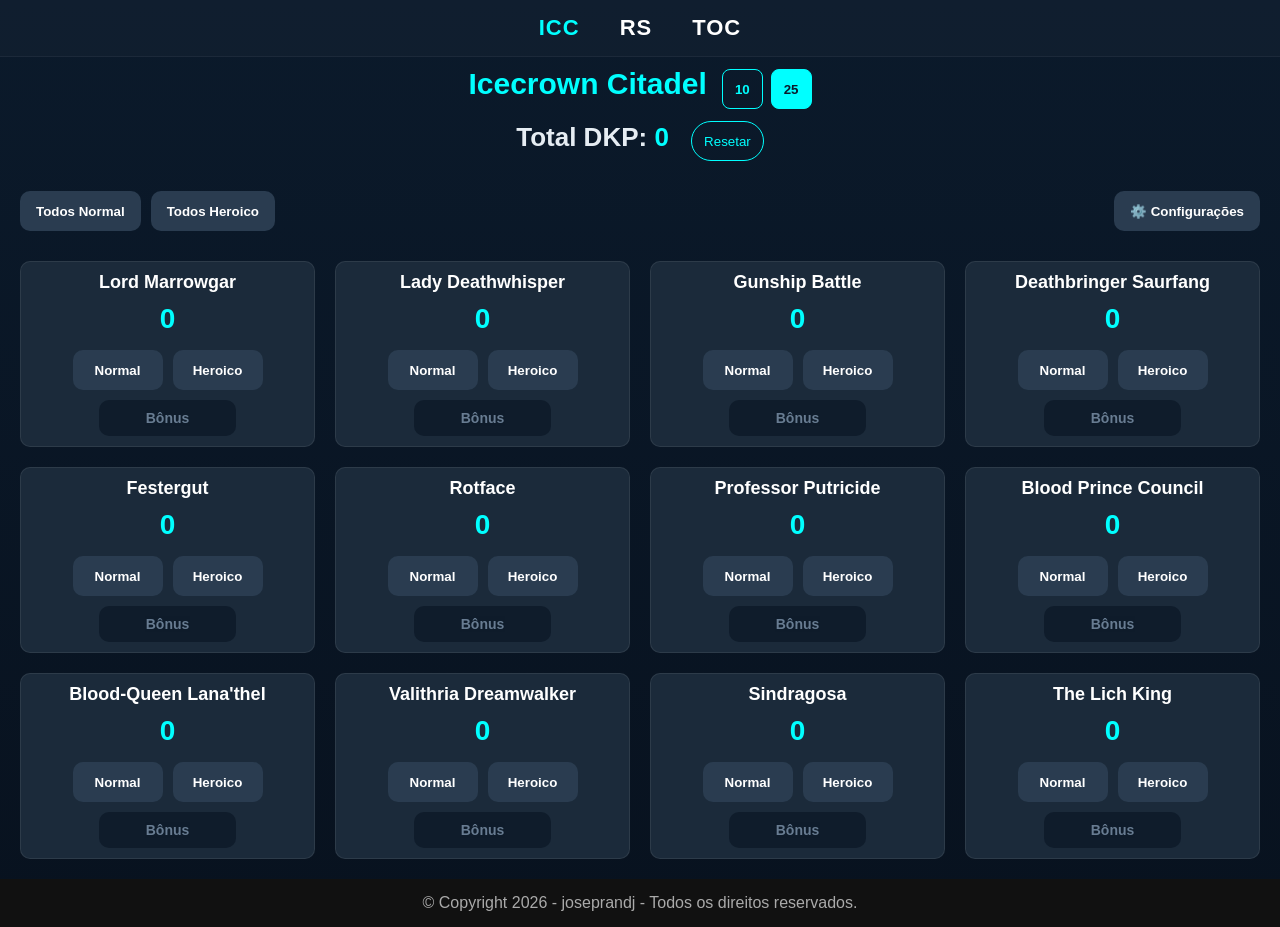
==== index.html @ 050b6b31 "First Commit" ====
<!DOCTYPE html>
<html lang="pt-BR">

<head>
    <meta charset="UTF-8">
    <title>DKP Calculator</title>
    <link rel="stylesheet" href="./style/icc.css">
    <link rel="icon" type="image/png" href="./assets/icon/ChatGPT Image 3 de mai. de 2026, 19_55_42.png">
</head>

<body>

    <header class="topbar">
        <nav>
            <a href="index.html" class="active">ICC</a>
            <a href="./page/ruby.html" class="ruby-hover">RS</a>
            <a href="./page/toc.html" class="toc-hover">TOC</a>
        </nav>
    </header>

    <section class="raid-header">
        <div class="raid-title-row">
            <h1>Icecrown Citadel</h1>

            <div class="raid-size-buttons">
                <button onclick="setRaidSize(10, this)">10</button>
                <button class="active" onclick="setRaidSize(25, this)">25</button>
            </div>
        </div>

        <div class="total-box">
            Total DKP: <span id="total">0</span>
            <button onclick="resetTotal()">Resetar</button>
        </div>
    </section>

    <main id="bossContainer"></main>

    <footer class="footer">
        <p>© Copyright 2026 - joseprandj - Todos os direitos reservados.</p>
    </footer>

    <div id="configModal" class="modal hidden">
        <div class="modal-content">

            <div class="modal-header">
                <div class="modal-title-group">
                    <h2>⚙️ Configurações</h2>
                    <button class="clear-btn" onclick="clearConfig()">Limpar Configurações</button>
                </div>

                <button class="close-btn" onclick="closeConfig()">✕</button>
            </div>

            <div id="configList"></div>

        </div>
    </div>
    
    <script src="./script/script.js"></script>
</body>

</html>
---- style/icc.css ----
* {
    margin: 0;
    padding: 0;
    box-sizing: border-box;
}

html, body {
    height: 100%;
}

body {
    font-family: "Segoe UI", Arial, sans-serif;
    background: linear-gradient(180deg, #0b1a2b, #08121f);
    color: #e6edf3;
    display: flex;
    flex-direction: column;
    min-height: 100vh;
}

button {
    min-height: 40px;
}

header {
    text-align: center;
    padding: 30px 20px;
}

header h1 {
    font-size: 28px;
    color: #00ffff;
    margin-bottom: 10px;
}

.topbar {
    display: flex;
    justify-content: center;
    padding: 15px;
    background: rgba(255, 255, 255, 0.02);
    border-bottom: 1px solid rgba(255, 255, 255, 0.05);
}

.topbar nav {
    display: flex;
    justify-content: center;
    align-items: center;
    gap: 40px;
}

.topbar nav a {
    text-decoration: none;
    color: white;
    font-size: 22px;
    font-weight: bold;
    letter-spacing: 1px;
    transition: 0.2s;
}

.topbar nav a:hover {
    color: #00ffff;
}

.topbar nav a.active {
    color: #00ffff;
}

.topbar nav a.ruby-hover:hover {
    color: #ff0000;
}

.topbar nav a.toc-hover:hover {
    color: yellow;
}

.raid-header {
    text-align: center;
    padding: 10px 0 10px 0;
}

.raid-title-row {
    display: flex;
    justify-content: center;
    align-items: center;
    gap: 15px;
    flex-wrap: wrap;
}

.raid-title-row h1 {
    font-size: 30px;
    color: #00ffff;
    margin-bottom: 10px;
}

.raid-size-buttons {
    display: flex;
    gap: 8px;
}

.raid-size-buttons button {
    padding: 6px 12px;
    border-radius: 8px;
    border: 1px solid #00ffff;
    background: transparent;
    color: #00ffff;
    cursor: pointer;
    font-weight: bold;
    transition: 0.2s;
}

.raid-size-buttons button:hover {
    background: rgba(0, 255, 255, 0.2);
}

.raid-size-buttons button.active {
    background: #00ffff;
    color: #0b1a2b;
}

.total-box {
    font-size: 26px;
    font-weight: bold;
    margin-top: 10px;
}

.total-box span {
    color: #00ffff;
}

.total-box button {
    margin-left: 15px;
    background: transparent;
    border: 1px solid #00ffff;
    color: #00ffff;
    padding: 6px 12px;
    border-radius: 20px;
    cursor: pointer;
}

.total-box button:hover {
    background: rgb(0, 255, 255, 0.7);
    color: white;
}

.config-bar {
    grid-column: 1 / -1;
    display: flex;
    justify-content: space-between;
    align-items: center;
    margin-bottom: 10px;
}

.config-bar button {
    padding: 10px 15px;
    border-radius: 10px;
    border: 1px solid transparent;
    cursor: pointer;
    font-weight: bold;
    background: #2a3c50;
    color: white;
    transition: 0.3s;
}

.config-bar button:hover {
    border: 1px solid #00ffff;
}

.right-buttons {
    display: flex;
    gap: 10px;
}

main {
    padding: 20px;
    display: grid;
    grid-template-columns: repeat(auto-fit, minmax(250px, 1fr));
    gap: 20px;
}

.bonus-input {
    margin-top: 10px;
    padding: 8px;
    border-radius: 8px;
    border: none;
    background: #0f1c2b;
    color: white;
    text-align: center;
    font-size: 14px;
    outline: none;
}

.bonus-input::placeholder {
    color: #8fa6bf;
    opacity: 0.7;
}

.bonus-input:focus {
    border: 1px solid #00ffff;
}

.card {
    background: #1b2a3a;
    border-radius: 10px;
    padding: 10px;
    border: 1px solid rgba(255, 255, 255, 0.08);
    transition: 0.2s;

    display: flex;
    flex-direction: column;
    align-items: center;
    justify-content: center;
    text-align: center;
}

.card:hover {
    transform: translateY(-3px);
    border-color: #00ffff;
}

.card h3 {
    margin-bottom: 10px;
    font-size: 18px;
    color: #ffffff;
}

.card label {
    font-size: 12px;
    color: #8fa6bf;
}

.card input {
    width: 50%;
    margin-top: 10px;
    padding: 10px;
    border-radius: 10px;
    border: none;
    background: #0f1c2b;
    color: #00ffff;
    font-weight: bold;
}

.actions {
    display: flex;
    justify-content: center;
    gap: 10px;
    width: 100%;
}

.actions button {
    flex: 1;
    max-width: 90px;
    padding: 10px;
    border-radius: 10px;
    border: 1px solid transparent;
    cursor: pointer;
    background: #2a3c50;
    color: white;
    font-weight: bold;
    transition: 0.3s;
}

.actions button:hover {
    border: solid 1px #00ffff;
}

.actions button.active {
    background: rgba(0, 255, 255, 0.5);
    color: white;
}

.boss-title {
    width: 100%;
    text-align: center;
    font-size: 18px;
    margin-bottom: 10px;
}

.boss-points {
    width: 100%;
    text-align: center;
    font-size: 28px;
    font-weight: bold;
    color: #00ffff;
    margin-bottom: 15px;
}

.footer {
    margin-top: auto;
    text-align: center;
    padding: 15px;
    background: #111;
    color: #aaa;
}

/* Modal*/
.modal {
    position: fixed;
    inset: 0;
    background: rgba(5, 10, 20, 0.85);
    backdrop-filter: blur(6px);
    display: flex;
    justify-content: center;
    align-items: center;
    z-index: 999;
}

.hidden {
    display: none;
}

.modal-content {
    width: 800px;
    max-width: 95%;
    max-height: 90vh;
    overflow-y: auto;

    background: linear-gradient(180deg, #0f1c2b, #0b1622);
    border-radius: 16px;
    padding: 20px;

    display: flex;
    flex-direction: column;
}

.modal-header {
    display: flex;
    justify-content: space-between;
    align-items: center;
    margin-bottom: 15px;
}

.modal-header h2 {
    font-size: 20px;
    color: #e6edf3;
    margin: 0;
}

.close-btn {
    background: transparent;
    border: none;
    color: #8fa6bf;
    font-size: 22px;
    cursor: pointer;
    transition: 0.2s;
}

.close-btn:hover {
    color: #ff0000;
    transform: scale(1.3);
}

.config-item {
    display: flex;
    justify-content: space-between;
    gap: 10px;
    margin: 10px 0;
}

.config-item input {
    width: 60px;
    text-align: center;
}

.modal-content {
    width: 1000px;
    max-width: 95%;
}

.config-header-row {
    display: grid;
    grid-template-columns: 2fr repeat(3, 1fr);
    margin-bottom: 10px;
    padding: 0 10px;
    font-size: 13px;
    color: #8fa6bf;
}

.config-header-row span:not(:first-child) {
    text-align: center;
}

.config-grid {
    display: flex;
    flex-direction: column;
    gap: 8px;
}

.config-row-item {
    display: grid;
    grid-template-columns: 2fr repeat(3, 1fr);
    align-items: center;
    text-align: center;

    background: #1b2a3a;
    padding: 10px;
    border-radius: 10px;
    border: 1px solid rgba(255,255,255,0.05);

    transition: 0.2s;
}

.boss-name {
    text-align: left;
}

.config-row-item:hover {
    border-color: #00ffff;
}

.boss-name {
    font-size: 14px;
    color: #e6edf3;
}

.config-row-item input {
    width: 70px;
    padding: 6px;
    border-radius: 8px;
    border: none;
    background: #0f1c2b;
    color: white;
    text-align: center;
    margin: 0 auto;
}

.config-row-item input:focus {
    outline: none;
    border: 1px solid #00ffff;
}

.modal-title-group {
    display: flex;
    align-items: center;
    gap: 15px;
}

.config-dual {
    display: grid;
    grid-template-columns: 1fr 1px 1fr;
    gap: 20px;
}

.config-column {
    display: flex;
    flex-direction: column;
}

.config-title {
    text-align: center;
    color: #ff4d4d;
    margin-bottom: 10px;
}

.config-divider {
    width: 1px;
    background: linear-gradient(
        to bottom,
        transparent,
        rgba(255,255,255,0.2),
        transparent
    );
}

.clear-btn {
    background: transparent;
    border: 1px solid rgba(255,255,255,0.1);
    color: #ff6b6b;
    padding: 5px 10px;
    border-radius: 8px;
    cursor: pointer;
    font-size: 12px;
    transition: 0.2s;
    font-weight: bold;
}

.clear-btn:hover {
    background: rgba(255, 0, 0, 0.1);
    border-color: #ff6b6b;
}


/*Remover funções de incremento do componente de imput*/
.bonus-input::-webkit-outer-spin-button,
.bonus-input::-webkit-inner-spin-button,
.config-row-item input::-webkit-inner-spin-button {
    -webkit-appearance: none;
    margin: 0;
}

.bonus-input,
.config-row-item input{
    -moz-appearance: textfield;
}

/* Tablet */
@media (max-width: 1000px) {
    main {
        grid-template-columns: repeat(2, 1fr);
    }
}

@media (max-width: 800px) {
    .config-dual {
        grid-template-columns: 1fr;
    }

    .config-divider {
        display: none;
    }
}

/* Celular */
@media (max-width: 600px) {
    main {
        grid-template-columns: 1fr;
    }

     .total-box {
        display: flex;
        flex-direction: column;
        gap: 10px;
        align-items: center;
    }

    .total-box button {
        margin-left: 0;
    }

    .config-bar {
        flex-direction: column;
        gap: 10px;
    }

    .right-buttons {
        width: 100%;
        justify-content: center;
    }

    .config-btn {
        width: 100%;
    }

    .config-row-item {
        grid-template-columns: 1fr;
        gap: 5px;
        text-align: left;
    }

    .config-row-item input {
        width: 100%;
    }

    .boss-name {
        margin-bottom: 5px;
    }
}
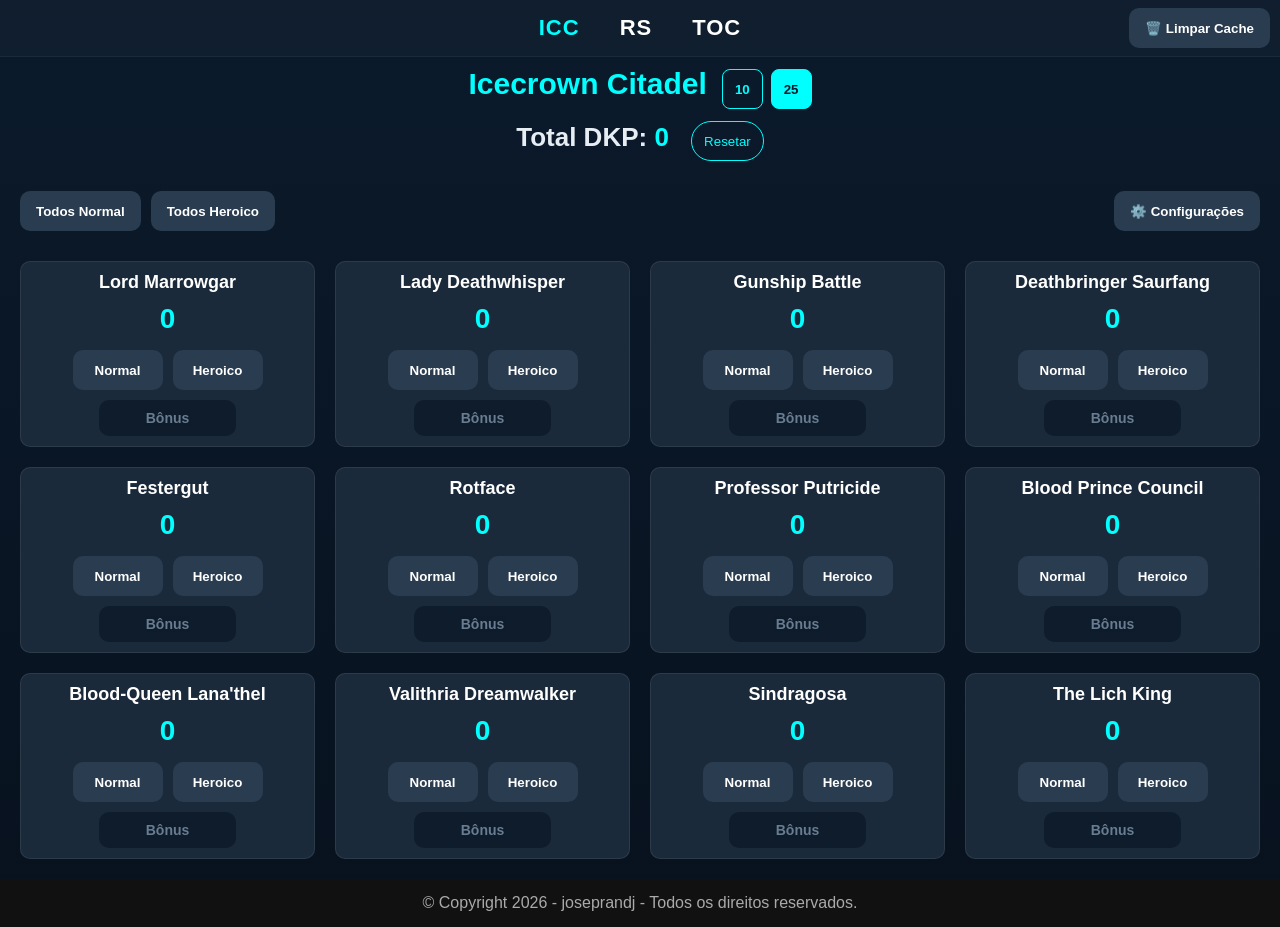
==== commit d3501591: "Implementado botão de ação para limpar o cache completo" ====
--- a/index.html
+++ b/index.html
@@ -16,6 +16,10 @@
             <a href="./page/ruby.html" class="ruby-hover">RS</a>
             <a href="./page/toc.html" class="toc-hover">TOC</a>
         </nav>
+
+        <button class="cache-btn" onclick="clearCache()">
+            🗑️ Limpar Cache
+        </button>
     </header>
 
     <section class="raid-header">
--- a/style/icc.css
+++ b/style/icc.css
@@ -35,6 +35,7 @@
 .topbar {
     display: flex;
     justify-content: center;
+    position: relative;
     padding: 15px;
     background: rgba(255, 255, 255, 0.02);
     border-bottom: 1px solid rgba(255, 255, 255, 0.05);
@@ -70,6 +71,28 @@
 
 .topbar nav a.toc-hover:hover {
     color: yellow;
+}
+
+.cache-btn {
+    position: absolute;
+    right: 10px;
+    top: 50%;
+    transform: translateY(-50%);
+
+    padding: 10px 15px;
+    border-radius: 10px;
+    border: 1px solid transparent;
+    cursor: pointer;
+    font-weight: bold;
+
+    background: #2a3c50;
+    color: white;
+
+    transition: 0.3s;
+}
+
+.cache-btn:hover {
+    border: 1px solid #00ffff;
 }
 
 .raid-header {
